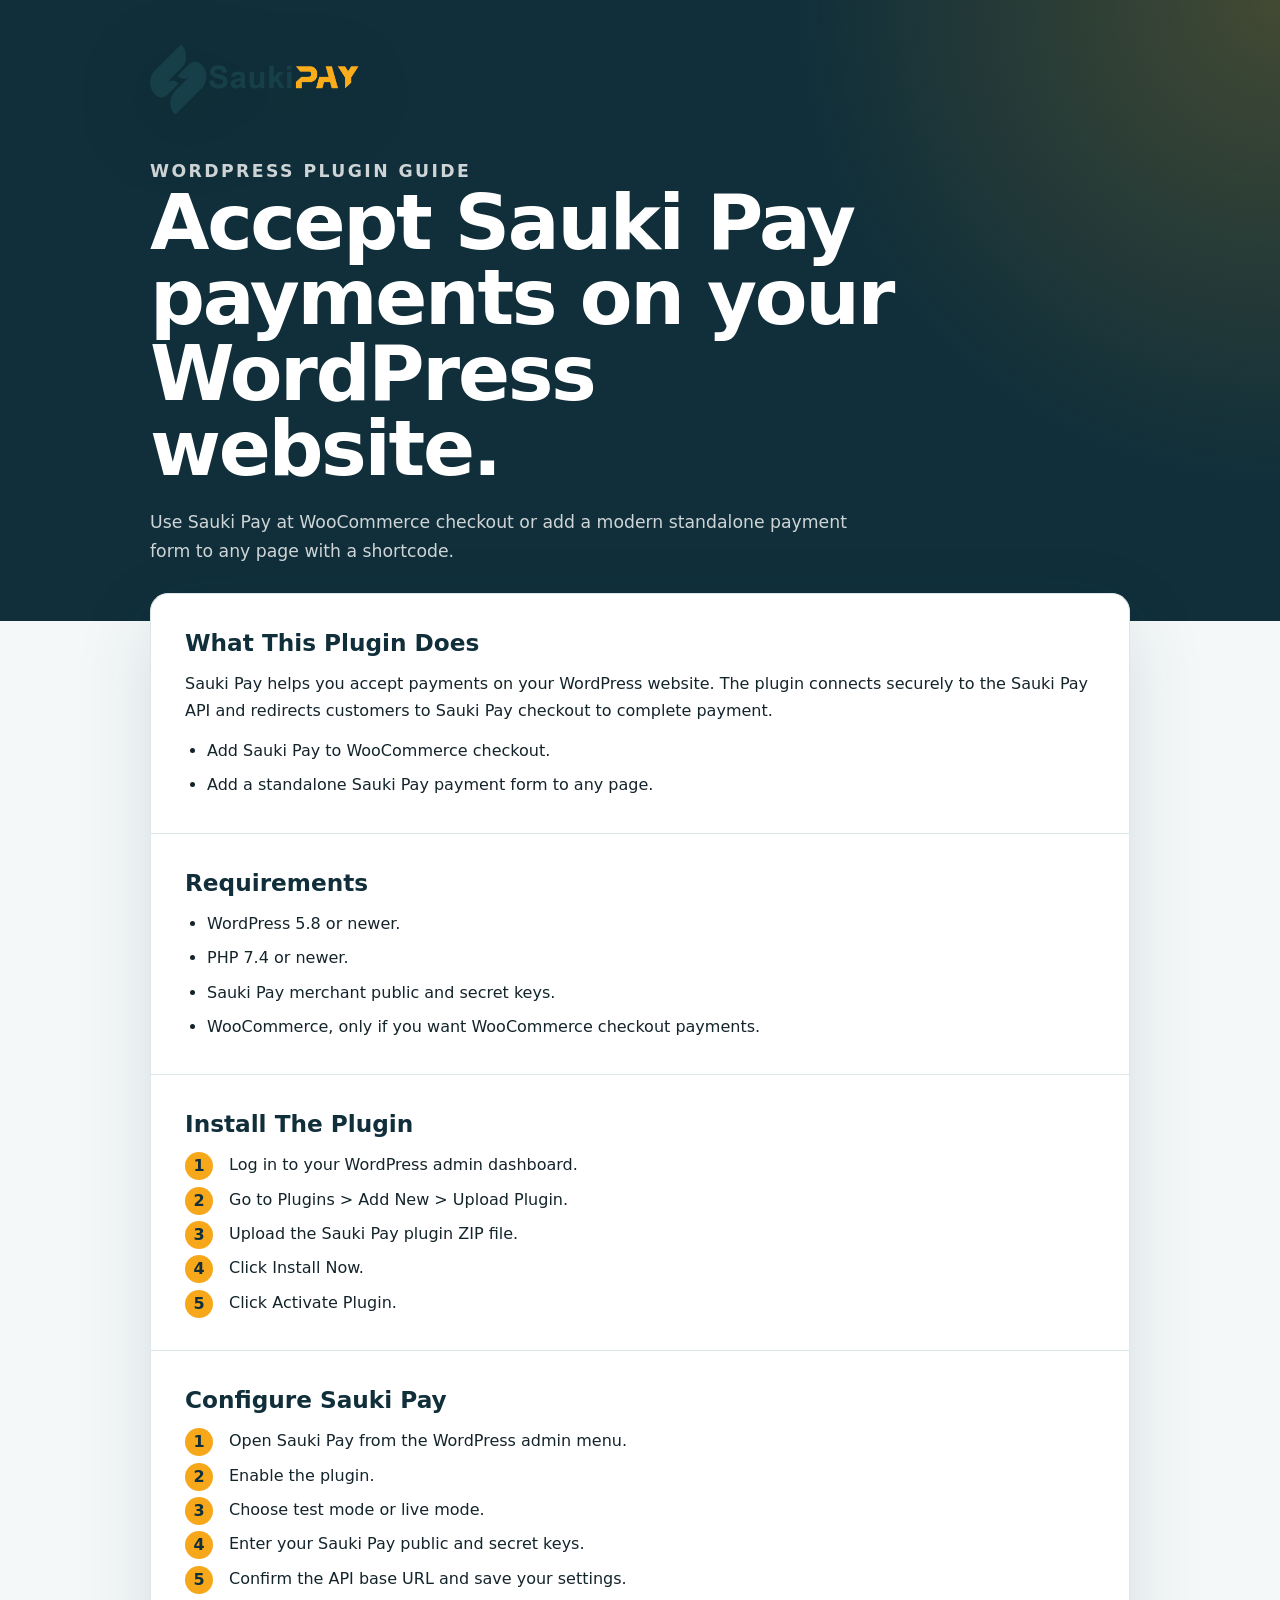
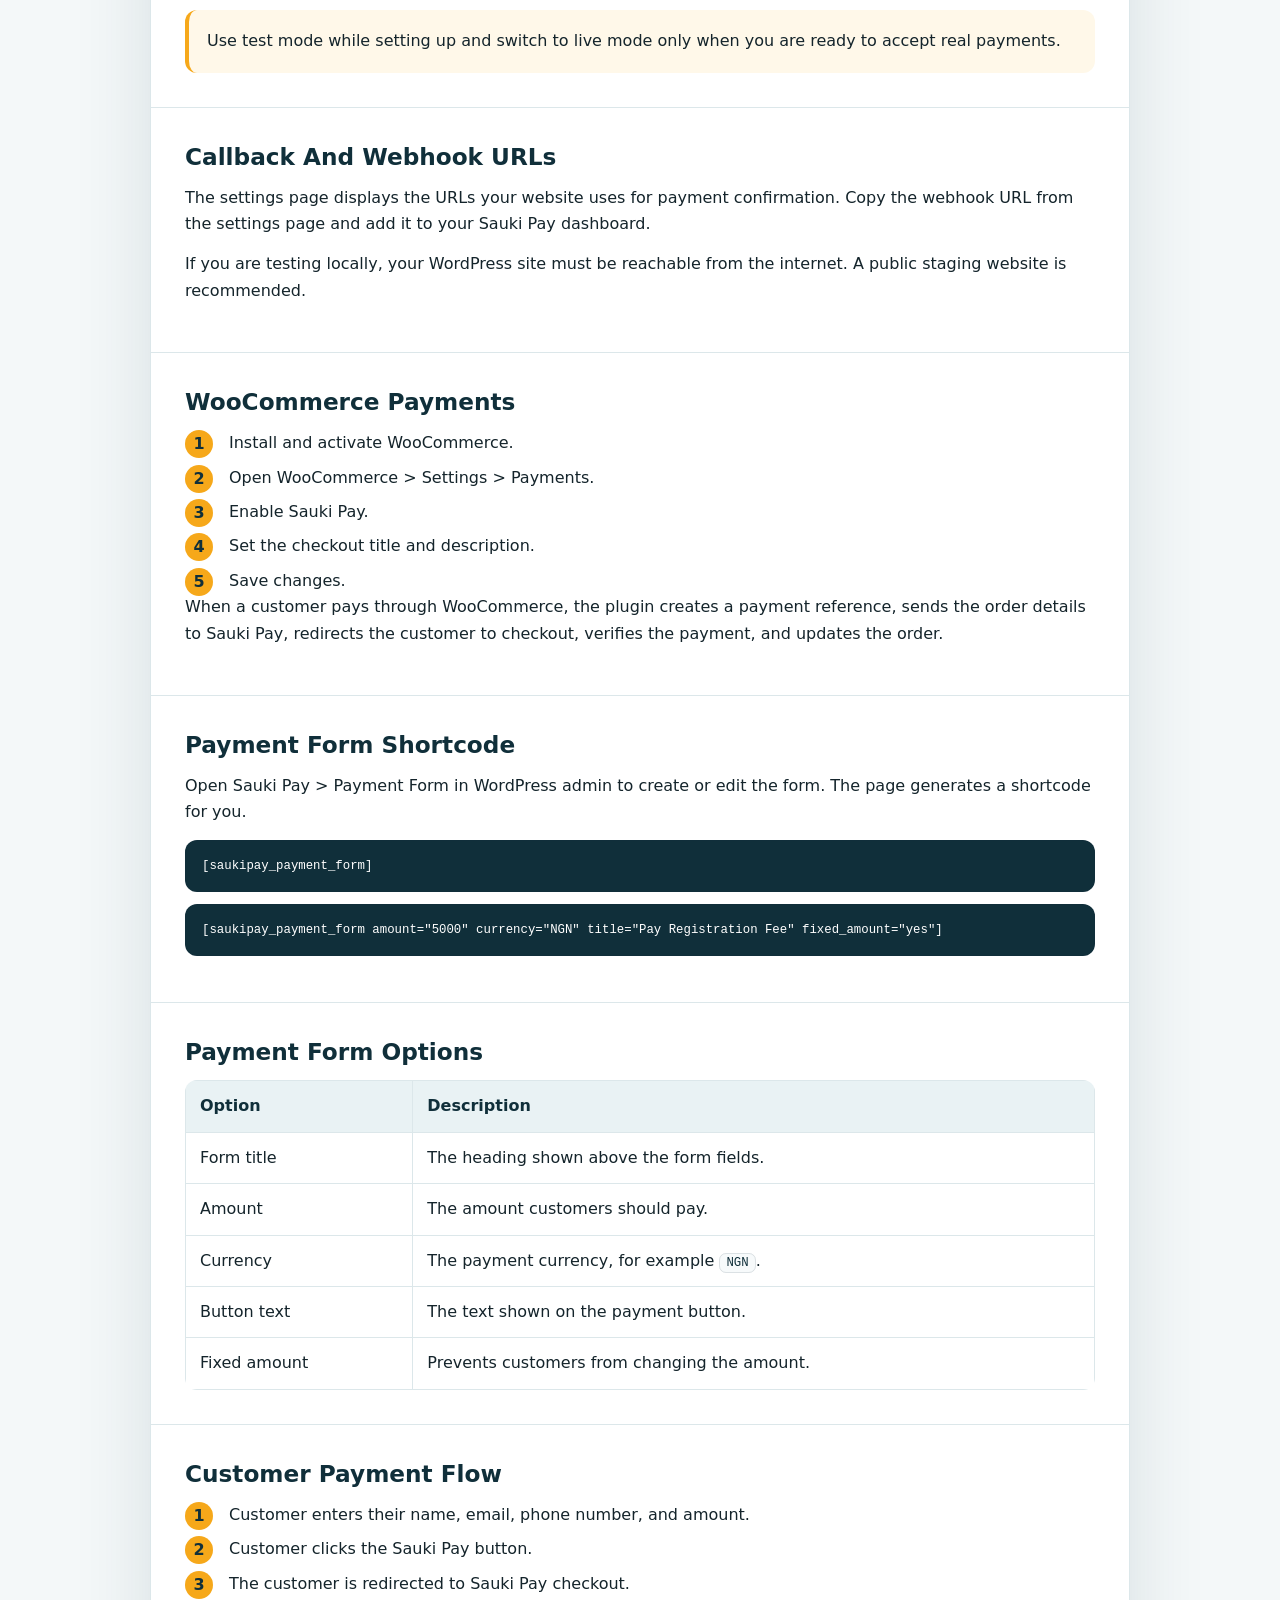
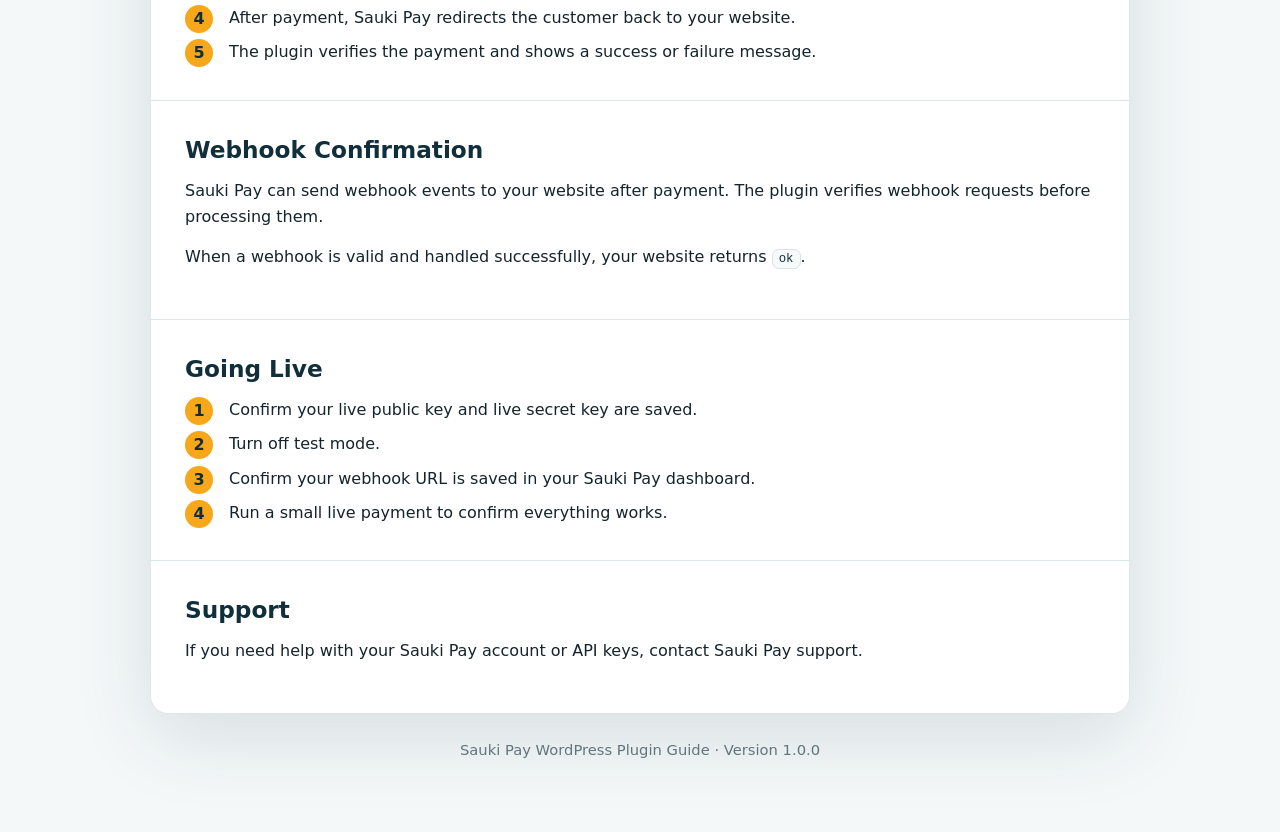
==== docs/saukipay-wordpress-plugin-guide.html @ e1156eaf "Add Sauki Pay payment gateway for WooCommerce and standalone shortcode - Implement main plugin loade" ====
<!doctype html>
<html lang="en">
<head>
	<meta charset="utf-8">
	<meta name="viewport" content="width=device-width, initial-scale=1">
	<title>Sauki Pay WordPress Plugin Guide</title>
	<style>
		:root {
			--teal: #102f3a;
			--teal-soft: #e9f2f4;
			--gold: #f6a81a;
			--ink: #14242b;
			--muted: #61747d;
			--line: #dce7ea;
			--paper: #ffffff;
		}
		* {
			box-sizing: border-box;
		}
		body {
			margin: 0;
			background: #f4f8f9;
			color: var(--ink);
			font-family: Inter, ui-sans-serif, system-ui, -apple-system, BlinkMacSystemFont, "Segoe UI", sans-serif;
			line-height: 1.65;
		}
		.hero {
			background: radial-gradient(circle at top right, rgba(246, 168, 26, 0.22), transparent 34%), var(--teal);
			color: #ffffff;
			padding: 44px 28px 56px;
		}
		.hero-inner,
		main {
			width: min(980px, calc(100% - 40px));
			margin: 0 auto;
		}
		.logo {
			display: block;
			width: 210px;
			max-width: 70%;
			height: auto;
			margin-bottom: 42px;
			filter: drop-shadow(0 18px 40px rgba(0, 0, 0, 0.2));
		}
		.kicker {
			margin: 0 0 12px;
			color: var(--gold);
			font-size: 0.82rem;
			font-weight: 800;
			letter-spacing: 0.14em;
			text-transform: uppercase;
		}
		h1 {
			max-width: 760px;
			margin: 0;
			font-size: clamp(2.35rem, 6vw, 4.8rem);
			line-height: 0.98;
			letter-spacing: -0.03em;
		}
		.hero p {
			max-width: 700px;
			margin: 22px 0 0;
			color: rgba(255, 255, 255, 0.8);
			font-size: 1.08rem;
		}
		main {
			margin-top: -28px;
			padding-bottom: 56px;
		}
		.panel {
			background: var(--paper);
			border: 1px solid var(--line);
			border-radius: 18px;
			box-shadow: 0 24px 80px rgba(16, 47, 58, 0.12);
			overflow: hidden;
		}
		.section {
			padding: 34px;
			border-top: 1px solid var(--line);
		}
		.section:first-child {
			border-top: 0;
		}
		h2 {
			margin: 0 0 14px;
			color: var(--teal);
			font-size: 1.45rem;
			line-height: 1.25;
		}
		p {
			margin: 0 0 14px;
		}
		ul,
		ol {
			margin: 0;
			padding-left: 22px;
		}
		li + li {
			margin-top: 8px;
		}
		code {
			border: 1px solid rgba(16, 47, 58, 0.12);
			border-radius: 7px;
			background: #f7fafb;
			color: var(--teal);
			padding: 2px 6px;
			font-size: 0.95em;
		}
		.callout {
			margin-top: 18px;
			padding: 18px;
			border-left: 4px solid var(--gold);
			border-radius: 12px;
			background: #fff8e9;
		}
		.shortcode {
			display: block;
			margin: 12px 0;
			padding: 15px 16px;
			border-radius: 12px;
			background: #102f3a;
			color: #ffffff;
			overflow-wrap: anywhere;
		}
		table {
			width: 100%;
			border-collapse: collapse;
			margin-top: 14px;
			overflow: hidden;
			border-radius: 12px;
		}
		th,
		td {
			border: 1px solid var(--line);
			padding: 12px 14px;
			text-align: left;
			vertical-align: top;
		}
		th {
			background: var(--teal-soft);
			color: var(--teal);
		}
		.steps {
			counter-reset: step;
			list-style: none;
			padding-left: 0;
		}
		.steps li {
			position: relative;
			padding-left: 44px;
		}
		.steps li::before {
			counter-increment: step;
			content: counter(step);
			position: absolute;
			left: 0;
			top: 0;
			width: 28px;
			height: 28px;
			border-radius: 999px;
			background: var(--gold);
			color: var(--teal);
			display: grid;
			place-items: center;
			font-weight: 900;
			line-height: 1;
		}
		.footer {
			color: var(--muted);
			text-align: center;
			padding: 24px 0 0;
			font-size: 0.92rem;
		}
		@media (max-width: 680px) {
			.hero {
				padding: 32px 20px 48px;
			}
			.hero-inner,
			main {
				width: min(100% - 28px, 980px);
			}
			.section {
				padding: 24px 18px;
			}
			table {
				font-size: 0.92rem;
			}
		}
	</style>
</head>
<body>
	<header class="hero">
		<div class="hero-inner">
			<img class="logo" src="assets/saukipay-logo.png" alt="Sauki Pay">
			<p class="kicker">WordPress Plugin Guide</p>
			<h1>Accept Sauki Pay payments on your WordPress website.</h1>
			<p>Use Sauki Pay at WooCommerce checkout or add a modern standalone payment form to any page with a shortcode.</p>
		</div>
	</header>
	<main>
		<div class="panel">
			<section class="section">
				<h2>What This Plugin Does</h2>
				<p>Sauki Pay helps you accept payments on your WordPress website. The plugin connects securely to the Sauki Pay API and redirects customers to Sauki Pay checkout to complete payment.</p>
				<ul>
					<li>Add Sauki Pay to WooCommerce checkout.</li>
					<li>Add a standalone Sauki Pay payment form to any page.</li>
				</ul>
			</section>
			<section class="section">
				<h2>Requirements</h2>
				<ul>
					<li>WordPress 5.8 or newer.</li>
					<li>PHP 7.4 or newer.</li>
					<li>Sauki Pay merchant public and secret keys.</li>
					<li>WooCommerce, only if you want WooCommerce checkout payments.</li>
				</ul>
			</section>
			<section class="section">
				<h2>Install The Plugin</h2>
				<ol class="steps">
					<li>Log in to your WordPress admin dashboard.</li>
					<li>Go to Plugins &gt; Add New &gt; Upload Plugin.</li>
					<li>Upload the Sauki Pay plugin ZIP file.</li>
					<li>Click Install Now.</li>
					<li>Click Activate Plugin.</li>
				</ol>
			</section>
			<section class="section">
				<h2>Configure Sauki Pay</h2>
				<ol class="steps">
					<li>Open Sauki Pay from the WordPress admin menu.</li>
					<li>Enable the plugin.</li>
					<li>Choose test mode or live mode.</li>
					<li>Enter your Sauki Pay public and secret keys.</li>
					<li>Confirm the API base URL and save your settings.</li>
				</ol>
				<div class="callout">Use test mode while setting up and switch to live mode only when you are ready to accept real payments.</div>
			</section>
			<section class="section">
				<h2>Callback And Webhook URLs</h2>
				<p>The settings page displays the URLs your website uses for payment confirmation. Copy the webhook URL from the settings page and add it to your Sauki Pay dashboard.</p>
				<p>If you are testing locally, your WordPress site must be reachable from the internet. A public staging website is recommended.</p>
			</section>
			<section class="section">
				<h2>WooCommerce Payments</h2>
				<ol class="steps">
					<li>Install and activate WooCommerce.</li>
					<li>Open WooCommerce &gt; Settings &gt; Payments.</li>
					<li>Enable Sauki Pay.</li>
					<li>Set the checkout title and description.</li>
					<li>Save changes.</li>
				</ol>
				<p>When a customer pays through WooCommerce, the plugin creates a payment reference, sends the order details to Sauki Pay, redirects the customer to checkout, verifies the payment, and updates the order.</p>
			</section>
			<section class="section">
				<h2>Payment Form Shortcode</h2>
				<p>Open Sauki Pay &gt; Payment Form in WordPress admin to create or edit the form. The page generates a shortcode for you.</p>
				<code class="shortcode">[saukipay_payment_form]</code>
				<code class="shortcode">[saukipay_payment_form amount="5000" currency="NGN" title="Pay Registration Fee" fixed_amount="yes"]</code>
			</section>
			<section class="section">
				<h2>Payment Form Options</h2>
				<table>
					<thead><tr><th>Option</th><th>Description</th></tr></thead>
					<tbody>
						<tr><td>Form title</td><td>The heading shown above the form fields.</td></tr>
						<tr><td>Amount</td><td>The amount customers should pay.</td></tr>
						<tr><td>Currency</td><td>The payment currency, for example <code>NGN</code>.</td></tr>
						<tr><td>Button text</td><td>The text shown on the payment button.</td></tr>
						<tr><td>Fixed amount</td><td>Prevents customers from changing the amount.</td></tr>
					</tbody>
				</table>
			</section>
			<section class="section">
				<h2>Customer Payment Flow</h2>
				<ol class="steps">
					<li>Customer enters their name, email, phone number, and amount.</li>
					<li>Customer clicks the Sauki Pay button.</li>
					<li>The customer is redirected to Sauki Pay checkout.</li>
					<li>After payment, Sauki Pay redirects the customer back to your website.</li>
					<li>The plugin verifies the payment and shows a success or failure message.</li>
				</ol>
			</section>
			<section class="section">
				<h2>Webhook Confirmation</h2>
				<p>Sauki Pay can send webhook events to your website after payment. The plugin verifies webhook requests before processing them.</p>
				<p>When a webhook is valid and handled successfully, your website returns <code>ok</code>.</p>
			</section>
			<section class="section">
				<h2>Going Live</h2>
				<ol class="steps">
					<li>Confirm your live public key and live secret key are saved.</li>
					<li>Turn off test mode.</li>
					<li>Confirm your webhook URL is saved in your Sauki Pay dashboard.</li>
					<li>Run a small live payment to confirm everything works.</li>
				</ol>
			</section>
			<section class="section">
				<h2>Support</h2>
				<p>If you need help with your Sauki Pay account or API keys, contact Sauki Pay support.</p>
			</section>
		</div>
		<p class="footer">Sauki Pay WordPress Plugin Guide · Version 1.0.0</p>
	</main>
</body>
</html>
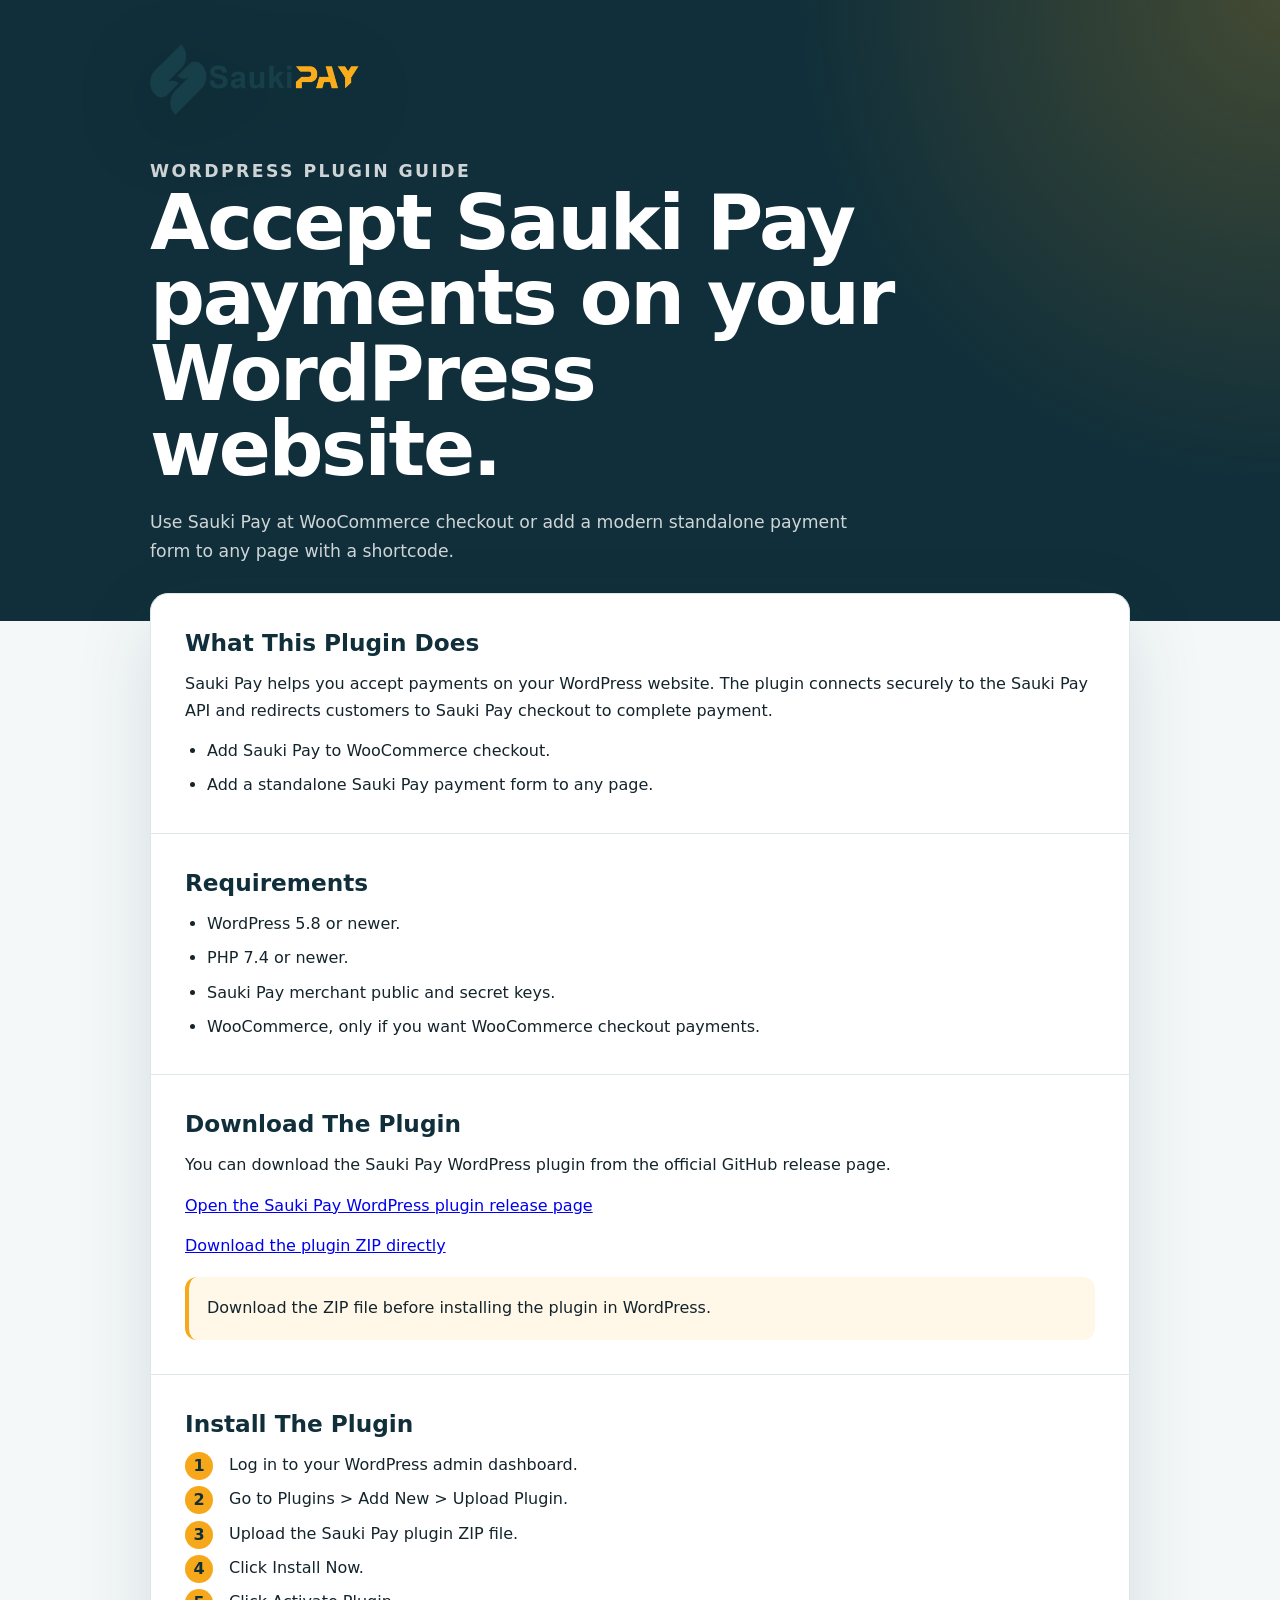
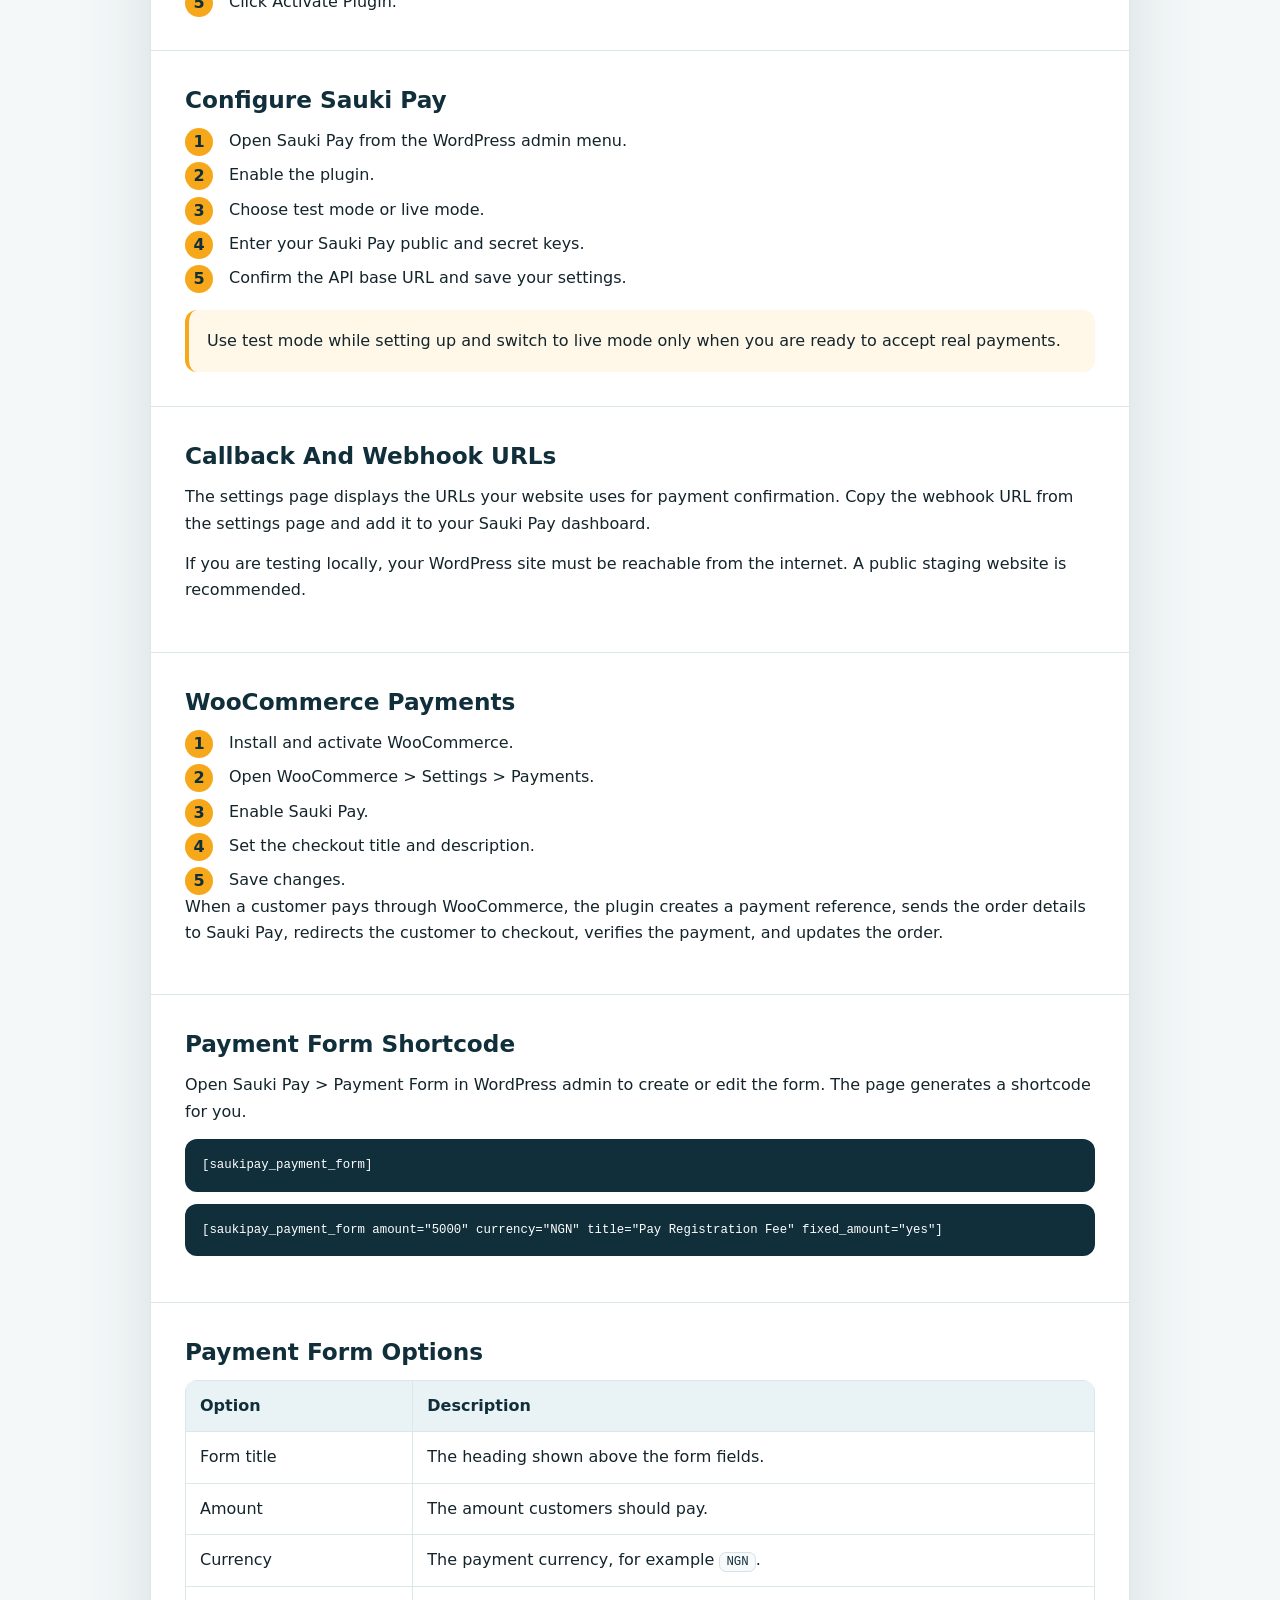
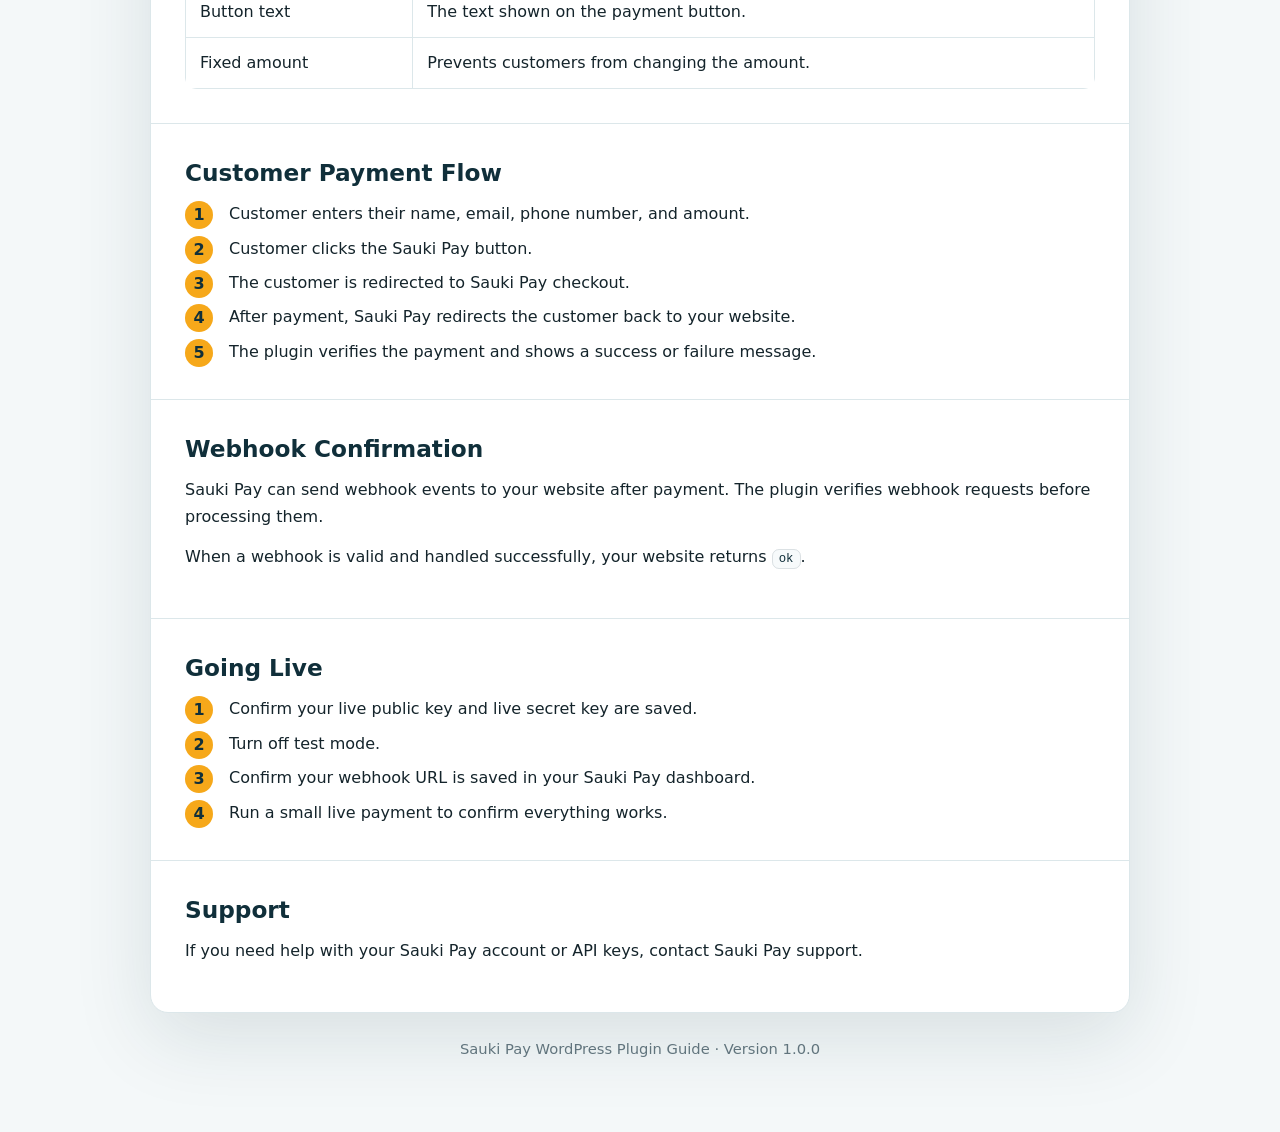
==== commit 44d34fff: "Enhance documentation and PDF generation for Sauki Pay plugin; add download section and improve sett" ====
--- a/docs/saukipay-wordpress-plugin-guide.html
+++ b/docs/saukipay-wordpress-plugin-guide.html
@@ -186,6 +186,41 @@
 				font-size: 0.92rem;
 			}
 		}
+		@page {
+			size: A4;
+			margin: 0;
+		}
+		@media print {
+			body {
+				background: #f4f8f9;
+				-webkit-print-color-adjust: exact;
+				print-color-adjust: exact;
+			}
+			.hero {
+				padding-top: 36px;
+				padding-bottom: 48px;
+			}
+			.hero-inner,
+			main {
+				width: calc(100% - 48px);
+			}
+			main {
+				margin-top: -24px;
+				padding-bottom: 36px;
+			}
+			.panel {
+				box-shadow: none;
+			}
+			.section {
+				break-inside: avoid;
+				page-break-inside: avoid;
+			}
+			a {
+				color: var(--teal);
+				text-decoration: none;
+				font-weight: 700;
+			}
+		}
 	</style>
 </head>
 <body>
@@ -217,6 +252,13 @@
 				</ul>
 			</section>
 			<section class="section">
+				<h2>Download The Plugin</h2>
+				<p>You can download the Sauki Pay WordPress plugin from the official GitHub release page.</p>
+				<p><a href="https://github.com/SAUKI-RESOURCE-LTD/SAUKIPAY-WORDPRESS-PLUGIN/releases/tag/v1.0.0">Open the Sauki Pay WordPress plugin release page</a></p>
+				<p><a href="https://github.com/SAUKI-RESOURCE-LTD/SAUKIPAY-WORDPRESS-PLUGIN/releases/download/v1.0.0/saukipay-wordpress-plugin.zip">Download the plugin ZIP directly</a></p>
+				<div class="callout">Download the ZIP file before installing the plugin in WordPress.</div>
+			</section>
+			<section class="section">
 				<h2>Install The Plugin</h2>
 				<ol class="steps">
 					<li>Log in to your WordPress admin dashboard.</li>
